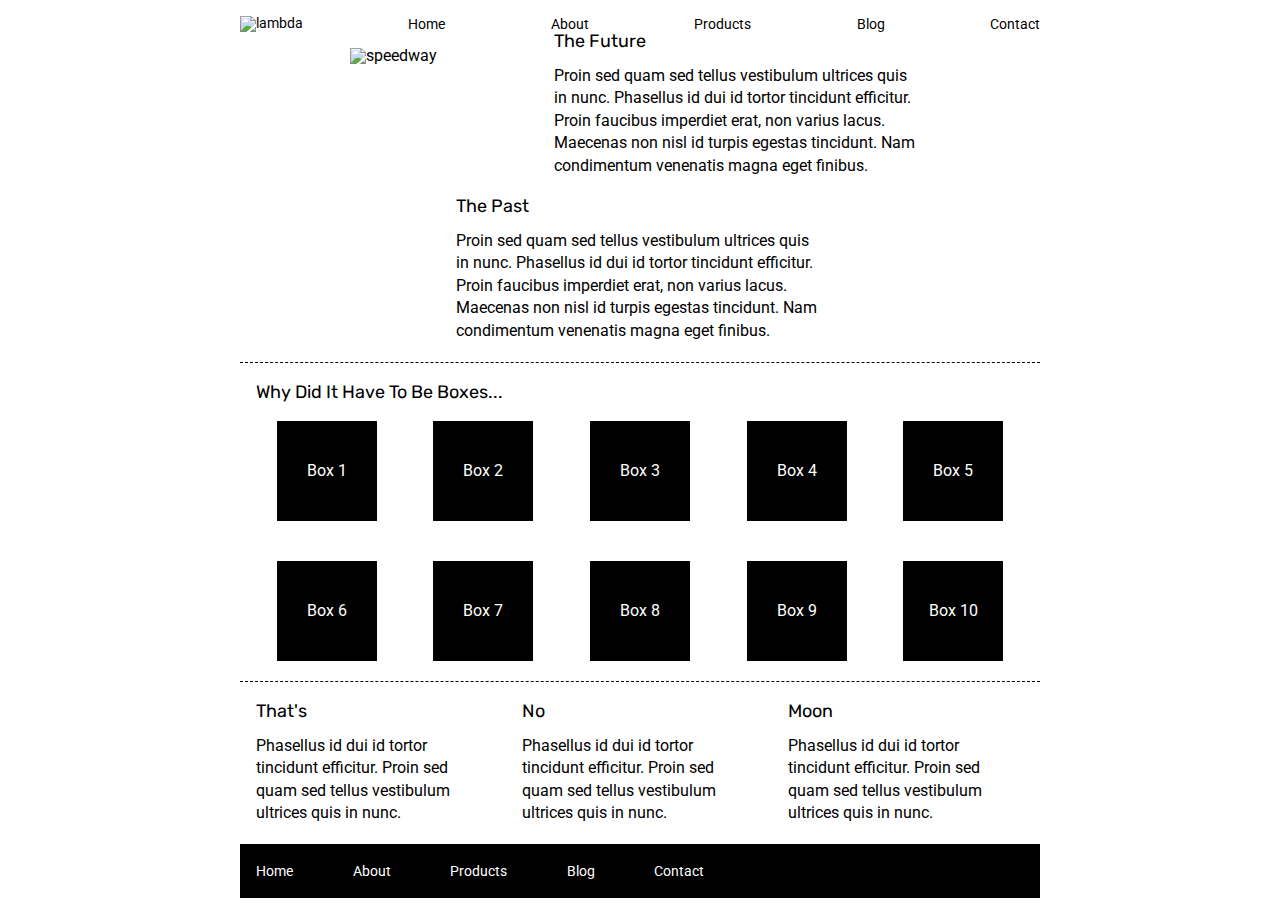
==== index.html @ 1f1551ac "nav html and styling" ====
<!doctype html>

<html lang="en">
<head>
  <meta charset="utf-8">

  <title>Sprint Challenge - Home</title>

  <link href="https://fonts.googleapis.com/css?family=Roboto|Rubik" rel="stylesheet">
  <link rel="stylesheet" href="css/index.css">

</head>

<body>
    <div class="container">
			<header>
				<nav id='topNav'>
					<img src="img/lambda-black.png" alt="lambda">
				   <a href="#">Home</a>
                <a href="#">About</a>
                <a href="#">Products</a>
                <a href="#">Blog</a>
                <a href="#">Contact</a>
				</nav>
				
   
        <section class="top-content">
					
					<img src="img/jumbo.jpg" alt="speedway">
					
            <div class="text-container">
                <h2>The Future</h2>
                <p>Proin sed quam sed tellus vestibulum ultrices quis in nunc. Phasellus id dui id tortor tincidunt efficitur. Proin faucibus imperdiet erat, non varius lacus. Maecenas non nisl id turpis egestas tincidunt. Nam condimentum venenatis magna eget finibus.</p>
            </div>
            <div class="text-container">
                <h2>The Past</h2>
                <p>Proin sed quam sed tellus vestibulum ultrices quis in nunc. Phasellus id dui id tortor tincidunt efficitur. Proin faucibus imperdiet erat, non varius lacus. Maecenas non nisl id turpis egestas tincidunt. Nam condimentum venenatis magna eget finibus.</p>
            </div>
					
        </section>
				</header>
        
        <section class="middle-content">
        
            <h2>Why Did It Have To Be Boxes...</h2>
            
            <div class="boxes">
                <div class="box">Box 1</div>
                <div class="box">Box 2</div>
                <div class="box">Box 3</div>
                <div class="box">Box 4</div>
                <div class="box">Box 5</div>
                <div class="box">Box 6</div>
                <div class="box">Box 7</div>
                <div class="box">Box 8</div>
                <div class="box">Box 9</div>
                <div class="box">Box 10</div>
            </div>
        
        </section>

        <section class="bottom-content">

            <div class="text-container">
                <h2>That's</h2>
                <p>Phasellus id dui id tortor tincidunt efficitur. Proin sed quam sed tellus vestibulum ultrices quis in nunc.</p>
            </div>
            <div class="text-container">
                <h2>No</h2>
                <p>Phasellus id dui id tortor tincidunt efficitur. Proin sed quam sed tellus vestibulum ultrices quis in nunc.</p>
            </div>
            <div class="text-container">
                <h2>Moon</h2>
                <p>Phasellus id dui id tortor tincidunt efficitur. Proin sed quam sed tellus vestibulum ultrices quis in nunc.</p>
            </div>

        </section>
        
        <footer>
            <nav>
                <a href="#">Home</a>
                <a href="#">About</a>
                <a href="#">Products</a>
                <a href="#">Blog</a>
                <a href="#">Contact</a>
            </nav>
        </footer>
    </div><!-- container -->        
</body>
</html>
---- css/index.css ----
/* http://meyerweb.com/eric/tools/css/reset/ 
   v2.0 | 20110126
   License: none (public domain)
*/

html, body, div, span, applet, object, iframe,
h1, h2, h3, h4, h5, h6, p, blockquote, pre,
a, abbr, acronym, address, big, cite, code,
del, dfn, em, img, ins, kbd, q, s, samp,
small, strike, strong, sub, sup, tt, var,
b, u, i, center,
dl, dt, dd, ol, ul, li,
fieldset, form, label, legend,
table, caption, tbody, tfoot, thead, tr, th, td,
article, aside, canvas, details, embed, 
figure, figcaption, footer, header, hgroup, 
menu, nav, output, ruby, section, summary,
time, mark, audio, video {
	margin: 0;
	padding: 0;
	border: 0;
	font-size: 100%;
	font: inherit;
	vertical-align: baseline;
}
/* HTML5 display-role reset for older browsers */
article, aside, details, figcaption, figure, 
footer, header, hgroup, menu, nav, section {
	display: block;
}
body {
	line-height: 1;
}
ol, ul {
	list-style: none;
}
blockquote, q {
	quotes: none;
}
blockquote:before, blockquote:after,
q:before, q:after {
	content: '';
	content: none;
}
table {
	border-collapse: collapse;
	border-spacing: 0;
}

* {
    box-sizing: border-box;
}

html, body {
    height: 100%;
    font-family: 'Roboto', sans-serif;
}

h1, h2, h3, h4, h5 {
    font-size: 18px;
    margin-bottom: 15px;
    font-family: 'Rubik', sans-serif;
}

p {
    line-height: 1.4;
}






.container {
    width: 800px;
    margin: 0 auto;
}

header {
    width: 100%;
	margin-top: 2%;
    
}

header nav {
    width: 100%;
    display: flex;
    justify-content: space-between;
    align-items: center;
    padding: inherit;
    font-size: 14px;
	
}

header nav a {
    color: black;
    text-decoration: none;
	
}

header nav img {
	
}

.top-content {
    display: flex;
    flex-wrap: wrap;
    justify-content: space-evenly;
    margin-bottom: 20px;
    border-bottom: 1px dashed black;
}

.top-content img {
	display: flex;
	margin: inherit;
	padding-top: 2%;
}


.top-content .text-container {
    width: 48%;
    padding: 0 1%;
    padding-bottom: 20px;  
}

.middle-content {
    margin-bottom: 20px;
    border-bottom: 1px dashed black;
}

.middle-content h2 {
    padding: 0 2%;
    margin-bottom: 0;
}

.middle-content .boxes {
    display: flex;
    flex-wrap: wrap;
    justify-content: space-evenly;
}

.middle-content .boxes .box {
    width: 12.5%;
    height: 100px;
    background: black;
    margin: 20px 2.5%;
    color: white;
    display: flex;
    align-items: center;
    justify-content: center;
}

.bottom-content {
    display: flex;
    margin: 0 2% 20px;
    justify-content: space-around;
}

.bottom-content .text-container {
    padding-right: 4%;
}

.bottom-content .text-container:last-child {
    padding-right: 0;
}

footer {
    width: 100%;
    background: black;
}

footer nav {
    width: 60%;
    display: flex;
    justify-content: space-between;
    align-items: center;
    padding: 20px 2%;
    font-size: 14px;
}

footer nav a {
    color: white;
    text-decoration: none;
}
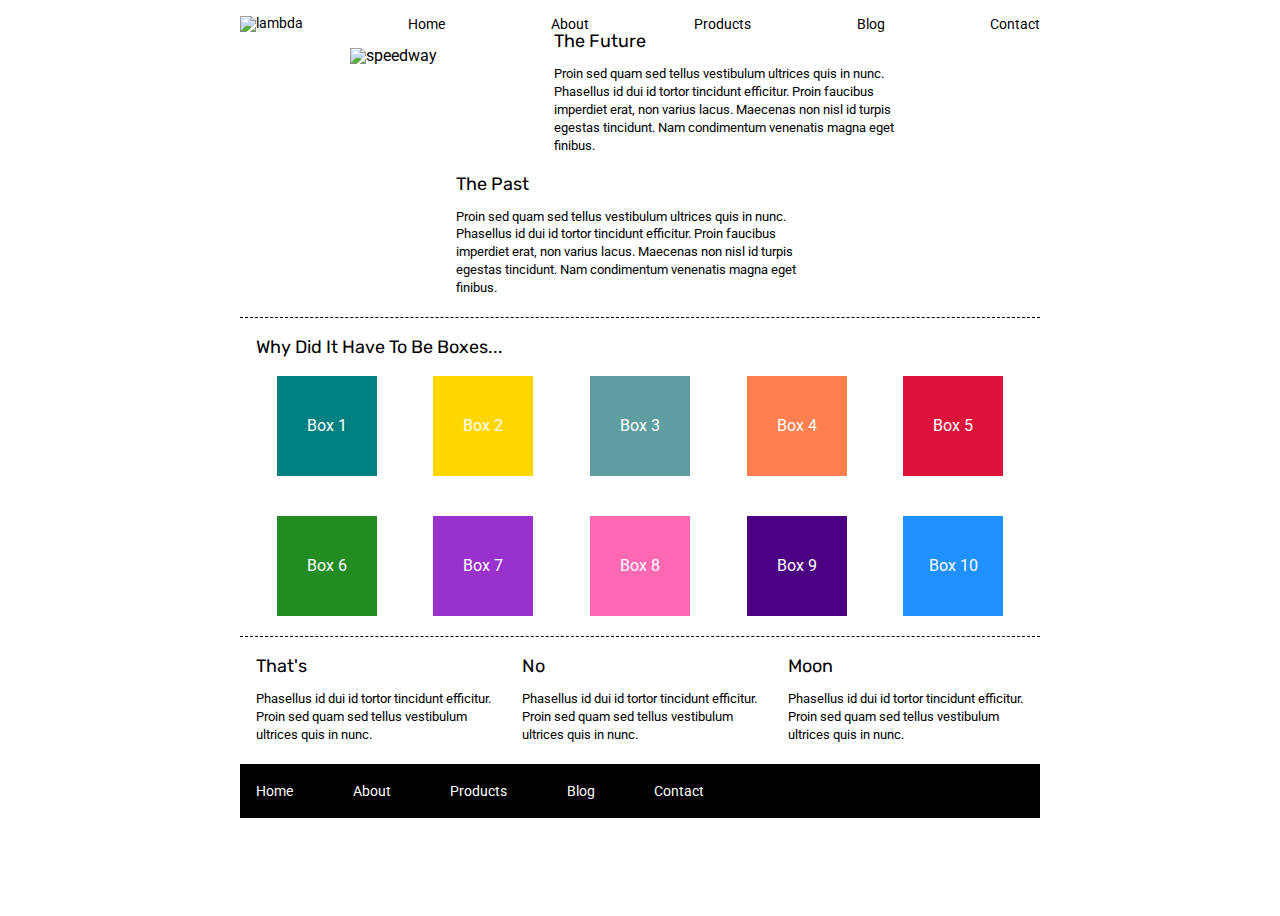
==== commit e495bbef: "box background colors" ====
--- a/index.html
+++ b/index.html
@@ -45,16 +45,16 @@
             <h2>Why Did It Have To Be Boxes...</h2>
             
             <div class="boxes">
-                <div class="box">Box 1</div>
-                <div class="box">Box 2</div>
-                <div class="box">Box 3</div>
-                <div class="box">Box 4</div>
-                <div class="box">Box 5</div>
-                <div class="box">Box 6</div>
-                <div class="box">Box 7</div>
-                <div class="box">Box 8</div>
-                <div class="box">Box 9</div>
-                <div class="box">Box 10</div>
+                <div class="box" id="b1">Box 1</div>
+                <div class="box" id="b2">Box 2</div>
+                <div class="box" id="b3">Box 3</div>
+                <div class="box" id="b4">Box 4</div>
+                <div class="box" id="b5">Box 5</div>
+                <div class="box" id="b6">Box 6</div>
+                <div class="box" id="b7">Box 7</div>
+                <div class="box" id="b8">Box 8</div>
+                <div class="box" id="b9">Box 9</div>
+                <div class="box" id="b10">Box 10</div>
             </div>
         
         </section>
--- a/css/index.css
+++ b/css/index.css
@@ -123,6 +123,10 @@
     padding-bottom: 20px;  
 }
 
+.text-container p {
+	font-size: 80%;
+}
+
 .middle-content {
     margin-bottom: 20px;
     border-bottom: 1px dashed black;
@@ -150,6 +154,46 @@
     justify-content: center;
 }
 
+#b1 {
+	background-color: teal;
+}
+
+#b2 {
+	background-color: gold;
+}
+
+#b3 {
+	background-color: cadetblue;
+}
+
+#b4 {
+	background-color: coral;
+}
+
+#b5 {
+	background-color: crimson;
+}
+
+#b6 {
+	background-color: forestgreen;
+}
+
+#b7 {
+	background-color: darkorchid;
+}
+
+#b8 {
+	background-color: hotpink;
+}
+
+#b9 {
+	background-color: indigo;
+}
+
+#b10 {
+	background-color: dodgerblue;
+}
+
 .bottom-content {
     display: flex;
     margin: 0 2% 20px;
